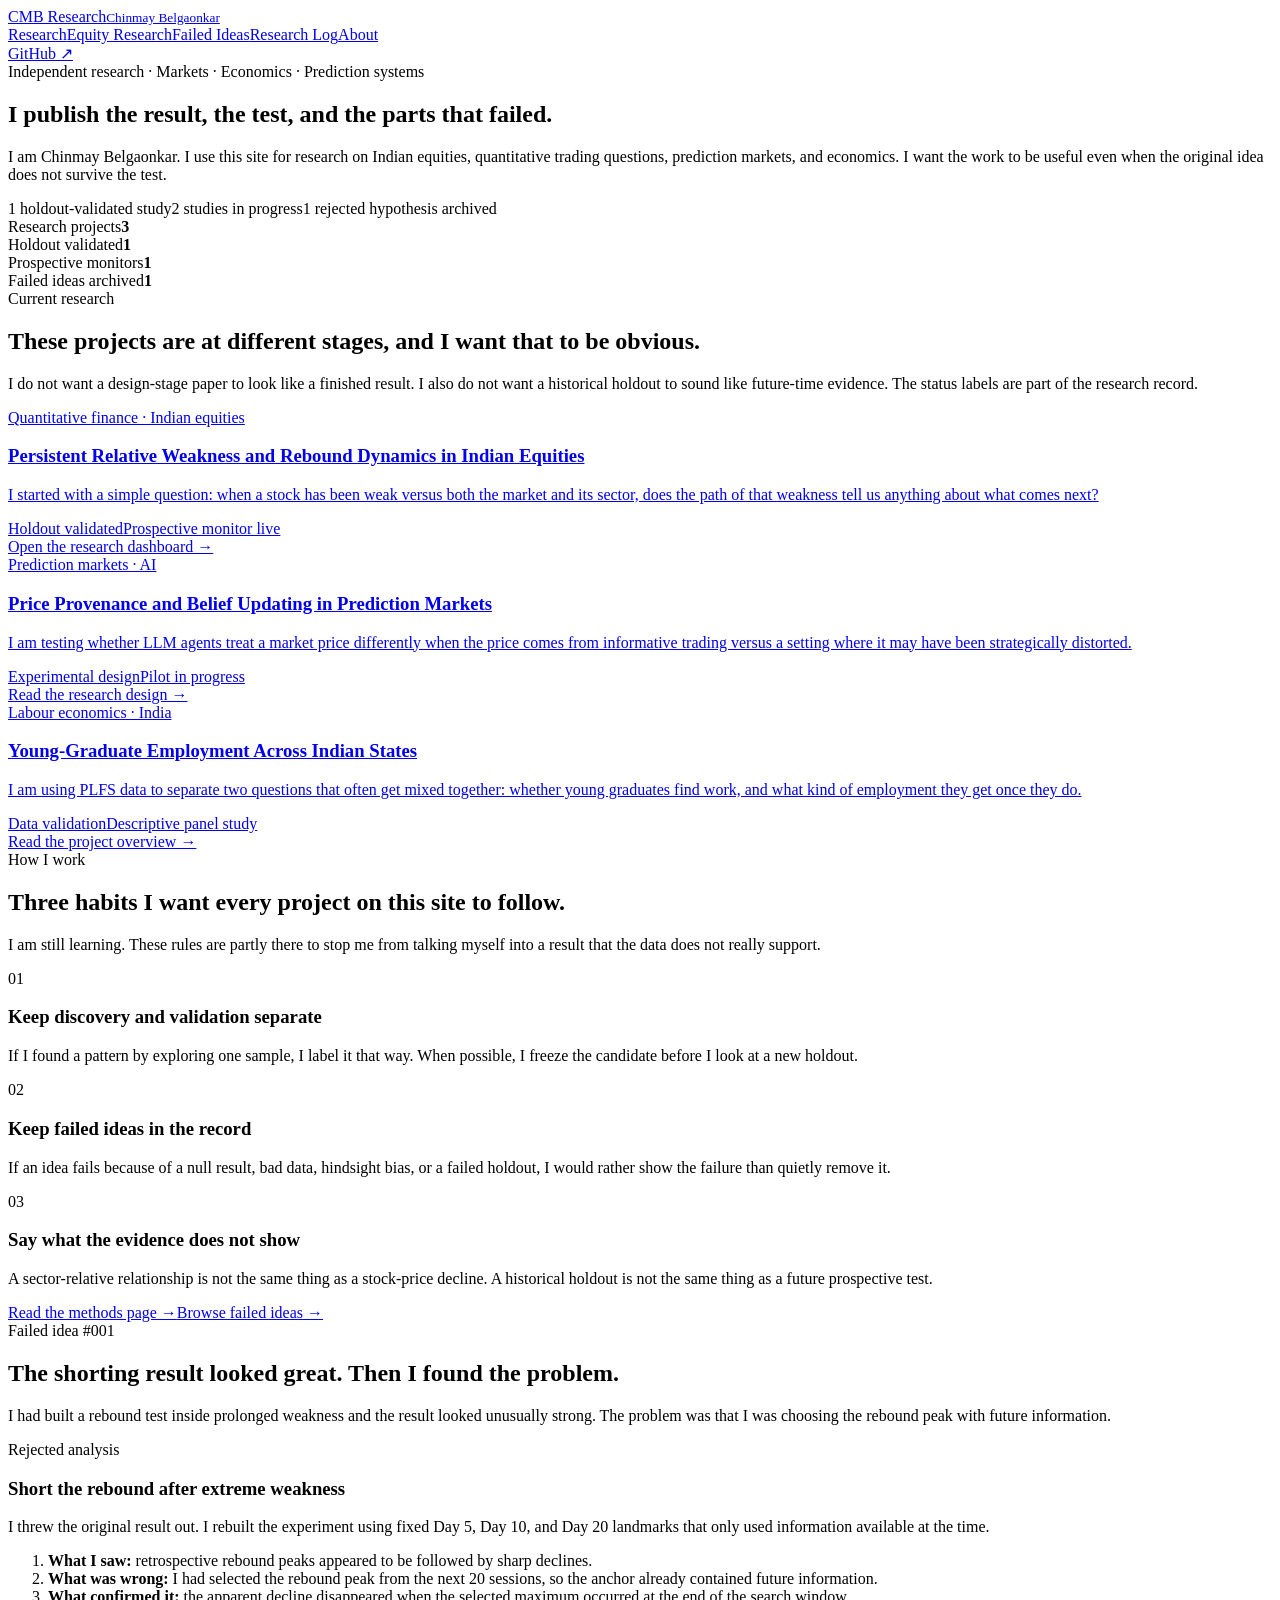
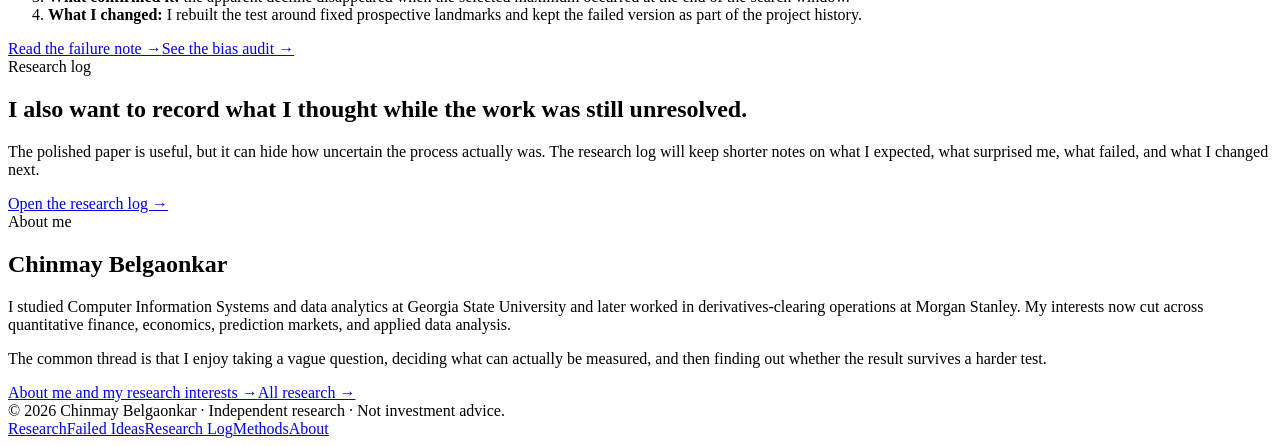
==== docs/index.html @ e36a8c7b "Rewrite homepage in first person and add SEO and research log" ====
<!doctype html><html lang="en"><head><meta charset="utf-8"><meta name="viewport" content="width=device-width,initial-scale=1"><meta name="description" content="Independent research by Chinmay Belgaonkar on Indian equities, quantitative trading research, prediction markets, labour economics, PLFS data, and research methods."><link rel="canonical" href="https://research.cmbtrades.trade/"><meta property="og:type" content="website"><meta property="og:title" content="CMB Research | Chinmay Belgaonkar"><meta property="og:description" content="I research markets, economics, and prediction systems. I publish the results, the validation process, the limitations, and the ideas that fail."><meta property="og:url" content="https://research.cmbtrades.trade/"><meta name="twitter:card" content="summary"><meta name="twitter:title" content="CMB Research | Chinmay Belgaonkar"><meta name="twitter:description" content="Independent quantitative finance, prediction-market, and economics research with failed ideas and validation decisions kept in the record."><title>CMB Research | Chinmay Belgaonkar</title><link rel="stylesheet" href="/assets/site.css"><script type="application/ld+json">{"@context":"https://schema.org","@type":"WebSite","name":"CMB Research","url":"https://research.cmbtrades.trade/","description":"Independent research on Indian equities, quantitative trading, prediction markets, and economics.","author":{"@type":"Person","name":"Chinmay Belgaonkar","url":"https://research.cmbtrades.trade/about/","sameAs":["https://github.com/chinmay227"]}}</script></head><body><header class="site-header"><div class="shell navbar"><a class="wordmark" href="/"><span>CMB Research</span><small>Chinmay Belgaonkar</small></a><nav class="navlinks"><a href="/research/">Research</a><a href="/equity-research/">Equity Research</a><a href="/failed-ideas/">Failed Ideas</a><a href="/research-log/">Research Log</a><a href="/about/">About</a></nav><a class="nav-cta" href="https://github.com/chinmay227/indian-market-internals" target="_blank" rel="noreferrer">GitHub ↗</a></div></header><main><section class="hero"><div class="shell"><div class="kicker">Independent research · Markets · Economics · Prediction systems</div><h1>I publish the result, the test, and the parts that failed.</h1><p>I am Chinmay Belgaonkar. I use this site for research on Indian equities, quantitative trading questions, prediction markets, and economics. I want the work to be useful even when the original idea does not survive the test.</p><div class="hero-meta"><span class="tag good">1 holdout-validated study</span><span class="tag">2 studies in progress</span><span class="tag fail">1 rejected hypothesis archived</span></div></div></section><div class="shell stats"><div class="stat"><span>Research projects</span><strong>3</strong></div><div class="stat"><span>Holdout validated</span><strong>1</strong></div><div class="stat"><span>Prospective monitors</span><strong>1</strong></div><div class="stat"><span>Failed ideas archived</span><strong>1</strong></div></div><section class="section"><div class="shell"><div class="section-head"><div><div class="section-kicker">Current research</div><h2>These projects are at different stages, and I want that to be obvious.</h2></div><p>I do not want a design-stage paper to look like a finished result. I also do not want a historical holdout to sound like future-time evidence. The status labels are part of the research record.</p></div><div class="project-grid"><a class="project-card" href="/research/equity-weakness/"><div class="domain">Quantitative finance · Indian equities</div><h3>Persistent Relative Weakness and Rebound Dynamics in Indian Equities</h3><p>I started with a simple question: when a stock has been weak versus both the market and its sector, does the path of that weakness tell us anything about what comes next?</p><div class="card-tags"><span class="tag good">Holdout validated</span><span class="tag">Prospective monitor live</span></div><div class="card-link">Open the research dashboard →</div></a><a class="project-card" href="/research/prediction-markets/"><div class="domain">Prediction markets · AI</div><h3>Price Provenance and Belief Updating in Prediction Markets</h3><p>I am testing whether LLM agents treat a market price differently when the price comes from informative trading versus a setting where it may have been strategically distorted.</p><div class="card-tags"><span class="tag warn">Experimental design</span><span class="tag">Pilot in progress</span></div><div class="card-link">Read the research design →</div></a><a class="project-card" href="/research/graduate-employment/"><div class="domain">Labour economics · India</div><h3>Young-Graduate Employment Across Indian States</h3><p>I am using PLFS data to separate two questions that often get mixed together: whether young graduates find work, and what kind of employment they get once they do.</p><div class="card-tags"><span class="tag warn">Data validation</span><span class="tag">Descriptive panel study</span></div><div class="card-link">Read the project overview →</div></a></div></div></section><section class="section alt"><div class="shell"><div class="section-head"><div><div class="section-kicker">How I work</div><h2>Three habits I want every project on this site to follow.</h2></div><p>I am still learning. These rules are partly there to stop me from talking myself into a result that the data does not really support.</p></div><div class="principles"><div class="principle"><span>01</span><h3>Keep discovery and validation separate</h3><p>If I found a pattern by exploring one sample, I label it that way. When possible, I freeze the candidate before I look at a new holdout.</p></div><div class="principle"><span>02</span><h3>Keep failed ideas in the record</h3><p>If an idea fails because of a null result, bad data, hindsight bias, or a failed holdout, I would rather show the failure than quietly remove it.</p></div><div class="principle"><span>03</span><h3>Say what the evidence does not show</h3><p>A sector-relative relationship is not the same thing as a stock-price decline. A historical holdout is not the same thing as a future prospective test.</p></div></div><div class="inline-links"><a href="/methods/">Read the methods page →</a><a href="/failed-ideas/">Browse failed ideas →</a></div></div></section><section class="section"><div class="shell"><div class="section-head"><div><div class="section-kicker">Failed idea #001</div><h2>The shorting result looked great. Then I found the problem.</h2></div><p>I had built a rebound test inside prolonged weakness and the result looked unusually strong. The problem was that I was choosing the rebound peak with future information.</p></div><div class="feature-failure"><div class="failure-label"><div class="section-kicker">Rejected analysis</div><h3>Short the rebound after extreme weakness</h3><p>I threw the original result out. I rebuilt the experiment using fixed Day 5, Day 10, and Day 20 landmarks that only used information available at the time.</p></div><div class="failure-story"><ol><li><strong>What I saw:</strong> retrospective rebound peaks appeared to be followed by sharp declines.</li><li><strong>What was wrong:</strong> I had selected the rebound peak from the next 20 sessions, so the anchor already contained future information.</li><li><strong>What confirmed it:</strong> the apparent decline disappeared when the selected maximum occurred at the end of the search window.</li><li><strong>What I changed:</strong> I rebuilt the test around fixed prospective landmarks and kept the failed version as part of the project history.</li></ol><div class="inline-links"><a href="/failed-ideas/">Read the failure note →</a><a href="/research/equity-weakness/#bias">See the bias audit →</a></div></div></div></div></section><section class="section alt"><div class="shell"><div class="section-head"><div><div class="section-kicker">Research log</div><h2>I also want to record what I thought while the work was still unresolved.</h2></div><p>The polished paper is useful, but it can hide how uncertain the process actually was. The research log will keep shorter notes on what I expected, what surprised me, what failed, and what I changed next.</p></div><div class="inline-links"><a href="/research-log/">Open the research log →</a></div></div></section><section class="section"><div class="shell about-strip"><div><div class="section-kicker">About me</div><h2>Chinmay Belgaonkar</h2></div><div><p>I studied Computer Information Systems and data analytics at Georgia State University and later worked in derivatives-clearing operations at Morgan Stanley. My interests now cut across quantitative finance, economics, prediction markets, and applied data analysis.</p><p>The common thread is that I enjoy taking a vague question, deciding what can actually be measured, and then finding out whether the result survives a harder test.</p><div class="inline-links"><a href="/about/">About me and my research interests →</a><a href="/research/">All research →</a></div></div></div></section></main><footer class="footer"><div class="shell footer-row"><div>© 2026 Chinmay Belgaonkar · Independent research · Not investment advice.</div><div class="footer-nav"><a href="/research/">Research</a><a href="/failed-ideas/">Failed Ideas</a><a href="/research-log/">Research Log</a><a href="/methods/">Methods</a><a href="/about/">About</a></div></div></footer></body></html>
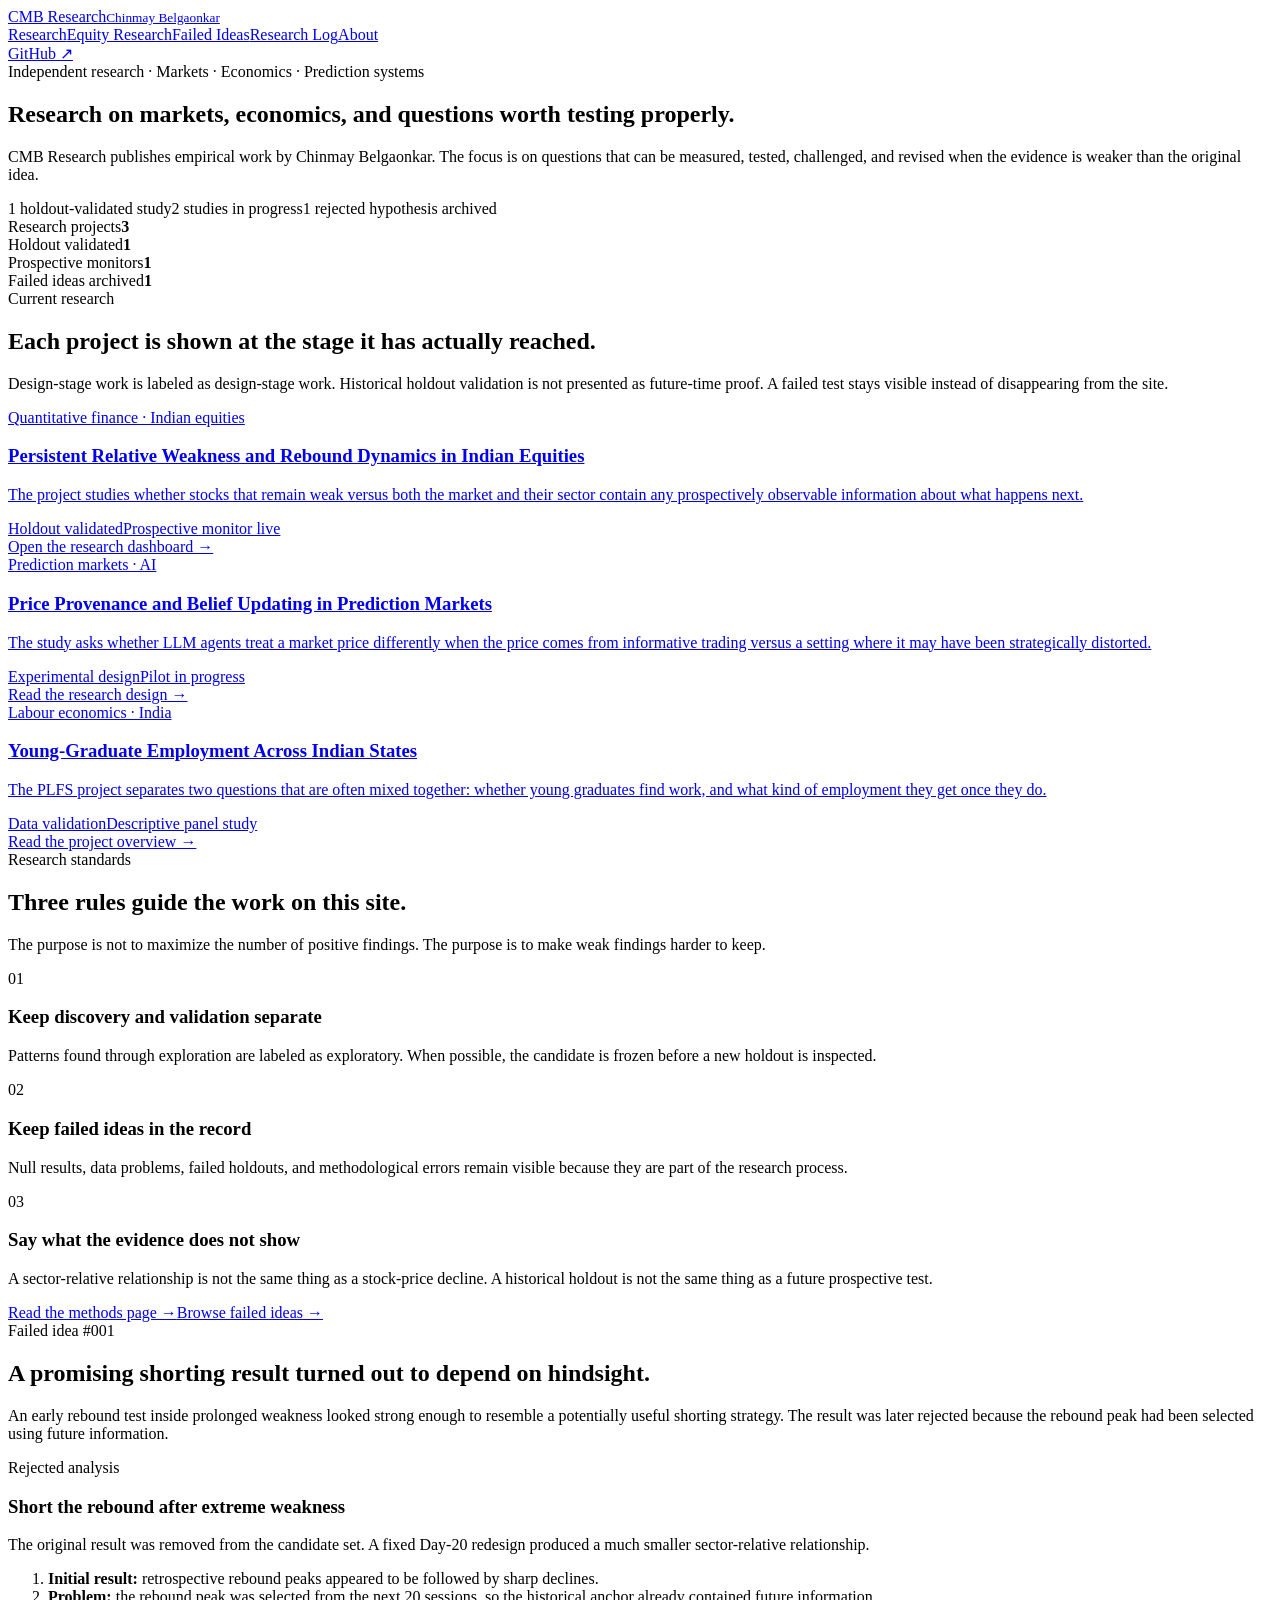
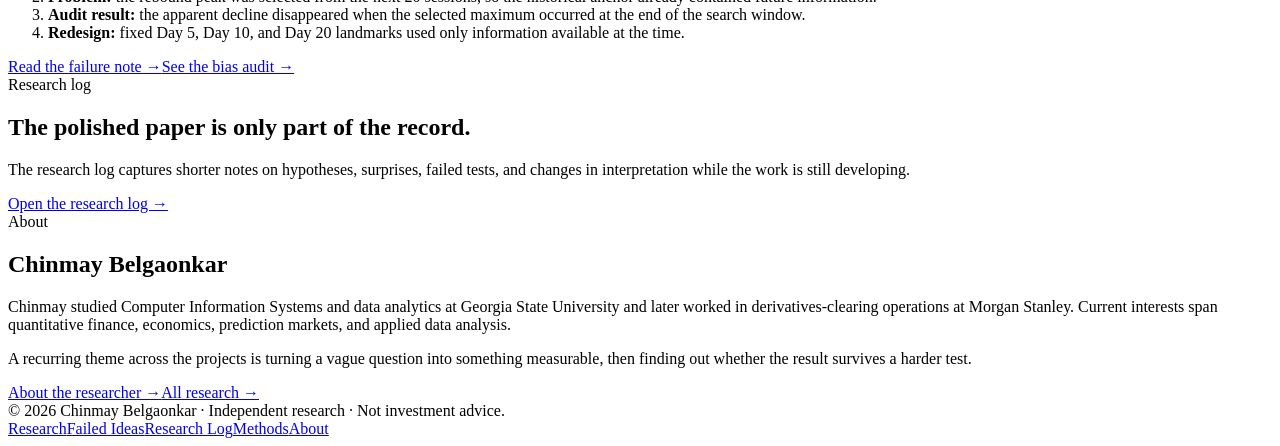
==== commit 904ccf88: "Refine homepage to a publication voice" ====
--- a/docs/index.html
+++ b/docs/index.html
@@ -1 +1 @@
-<!doctype html><html lang="en"><head><meta charset="utf-8"><meta name="viewport" content="width=device-width,initial-scale=1"><meta name="description" content="Independent research by Chinmay Belgaonkar on Indian equities, quantitative trading research, prediction markets, labour economics, PLFS data, and research methods."><link rel="canonical" href="https://research.cmbtrades.trade/"><meta property="og:type" content="website"><meta property="og:title" content="CMB Research | Chinmay Belgaonkar"><meta property="og:description" content="I research markets, economics, and prediction systems. I publish the results, the validation process, the limitations, and the ideas that fail."><meta property="og:url" content="https://research.cmbtrades.trade/"><meta name="twitter:card" content="summary"><meta name="twitter:title" content="CMB Research | Chinmay Belgaonkar"><meta name="twitter:description" content="Independent quantitative finance, prediction-market, and economics research with failed ideas and validation decisions kept in the record."><title>CMB Research | Chinmay Belgaonkar</title><link rel="stylesheet" href="/assets/site.css"><script type="application/ld+json">{"@context":"https://schema.org","@type":"WebSite","name":"CMB Research","url":"https://research.cmbtrades.trade/","description":"Independent research on Indian equities, quantitative trading, prediction markets, and economics.","author":{"@type":"Person","name":"Chinmay Belgaonkar","url":"https://research.cmbtrades.trade/about/","sameAs":["https://github.com/chinmay227"]}}</script></head><body><header class="site-header"><div class="shell navbar"><a class="wordmark" href="/"><span>CMB Research</span><small>Chinmay Belgaonkar</small></a><nav class="navlinks"><a href="/research/">Research</a><a href="/equity-research/">Equity Research</a><a href="/failed-ideas/">Failed Ideas</a><a href="/research-log/">Research Log</a><a href="/about/">About</a></nav><a class="nav-cta" href="https://github.com/chinmay227/indian-market-internals" target="_blank" rel="noreferrer">GitHub ↗</a></div></header><main><section class="hero"><div class="shell"><div class="kicker">Independent research · Markets · Economics · Prediction systems</div><h1>I publish the result, the test, and the parts that failed.</h1><p>I am Chinmay Belgaonkar. I use this site for research on Indian equities, quantitative trading questions, prediction markets, and economics. I want the work to be useful even when the original idea does not survive the test.</p><div class="hero-meta"><span class="tag good">1 holdout-validated study</span><span class="tag">2 studies in progress</span><span class="tag fail">1 rejected hypothesis archived</span></div></div></section><div class="shell stats"><div class="stat"><span>Research projects</span><strong>3</strong></div><div class="stat"><span>Holdout validated</span><strong>1</strong></div><div class="stat"><span>Prospective monitors</span><strong>1</strong></div><div class="stat"><span>Failed ideas archived</span><strong>1</strong></div></div><section class="section"><div class="shell"><div class="section-head"><div><div class="section-kicker">Current research</div><h2>These projects are at different stages, and I want that to be obvious.</h2></div><p>I do not want a design-stage paper to look like a finished result. I also do not want a historical holdout to sound like future-time evidence. The status labels are part of the research record.</p></div><div class="project-grid"><a class="project-card" href="/research/equity-weakness/"><div class="domain">Quantitative finance · Indian equities</div><h3>Persistent Relative Weakness and Rebound Dynamics in Indian Equities</h3><p>I started with a simple question: when a stock has been weak versus both the market and its sector, does the path of that weakness tell us anything about what comes next?</p><div class="card-tags"><span class="tag good">Holdout validated</span><span class="tag">Prospective monitor live</span></div><div class="card-link">Open the research dashboard →</div></a><a class="project-card" href="/research/prediction-markets/"><div class="domain">Prediction markets · AI</div><h3>Price Provenance and Belief Updating in Prediction Markets</h3><p>I am testing whether LLM agents treat a market price differently when the price comes from informative trading versus a setting where it may have been strategically distorted.</p><div class="card-tags"><span class="tag warn">Experimental design</span><span class="tag">Pilot in progress</span></div><div class="card-link">Read the research design →</div></a><a class="project-card" href="/research/graduate-employment/"><div class="domain">Labour economics · India</div><h3>Young-Graduate Employment Across Indian States</h3><p>I am using PLFS data to separate two questions that often get mixed together: whether young graduates find work, and what kind of employment they get once they do.</p><div class="card-tags"><span class="tag warn">Data validation</span><span class="tag">Descriptive panel study</span></div><div class="card-link">Read the project overview →</div></a></div></div></section><section class="section alt"><div class="shell"><div class="section-head"><div><div class="section-kicker">How I work</div><h2>Three habits I want every project on this site to follow.</h2></div><p>I am still learning. These rules are partly there to stop me from talking myself into a result that the data does not really support.</p></div><div class="principles"><div class="principle"><span>01</span><h3>Keep discovery and validation separate</h3><p>If I found a pattern by exploring one sample, I label it that way. When possible, I freeze the candidate before I look at a new holdout.</p></div><div class="principle"><span>02</span><h3>Keep failed ideas in the record</h3><p>If an idea fails because of a null result, bad data, hindsight bias, or a failed holdout, I would rather show the failure than quietly remove it.</p></div><div class="principle"><span>03</span><h3>Say what the evidence does not show</h3><p>A sector-relative relationship is not the same thing as a stock-price decline. A historical holdout is not the same thing as a future prospective test.</p></div></div><div class="inline-links"><a href="/methods/">Read the methods page →</a><a href="/failed-ideas/">Browse failed ideas →</a></div></div></section><section class="section"><div class="shell"><div class="section-head"><div><div class="section-kicker">Failed idea #001</div><h2>The shorting result looked great. Then I found the problem.</h2></div><p>I had built a rebound test inside prolonged weakness and the result looked unusually strong. The problem was that I was choosing the rebound peak with future information.</p></div><div class="feature-failure"><div class="failure-label"><div class="section-kicker">Rejected analysis</div><h3>Short the rebound after extreme weakness</h3><p>I threw the original result out. I rebuilt the experiment using fixed Day 5, Day 10, and Day 20 landmarks that only used information available at the time.</p></div><div class="failure-story"><ol><li><strong>What I saw:</strong> retrospective rebound peaks appeared to be followed by sharp declines.</li><li><strong>What was wrong:</strong> I had selected the rebound peak from the next 20 sessions, so the anchor already contained future information.</li><li><strong>What confirmed it:</strong> the apparent decline disappeared when the selected maximum occurred at the end of the search window.</li><li><strong>What I changed:</strong> I rebuilt the test around fixed prospective landmarks and kept the failed version as part of the project history.</li></ol><div class="inline-links"><a href="/failed-ideas/">Read the failure note →</a><a href="/research/equity-weakness/#bias">See the bias audit →</a></div></div></div></div></section><section class="section alt"><div class="shell"><div class="section-head"><div><div class="section-kicker">Research log</div><h2>I also want to record what I thought while the work was still unresolved.</h2></div><p>The polished paper is useful, but it can hide how uncertain the process actually was. The research log will keep shorter notes on what I expected, what surprised me, what failed, and what I changed next.</p></div><div class="inline-links"><a href="/research-log/">Open the research log →</a></div></div></section><section class="section"><div class="shell about-strip"><div><div class="section-kicker">About me</div><h2>Chinmay Belgaonkar</h2></div><div><p>I studied Computer Information Systems and data analytics at Georgia State University and later worked in derivatives-clearing operations at Morgan Stanley. My interests now cut across quantitative finance, economics, prediction markets, and applied data analysis.</p><p>The common thread is that I enjoy taking a vague question, deciding what can actually be measured, and then finding out whether the result survives a harder test.</p><div class="inline-links"><a href="/about/">About me and my research interests →</a><a href="/research/">All research →</a></div></div></div></section></main><footer class="footer"><div class="shell footer-row"><div>© 2026 Chinmay Belgaonkar · Independent research · Not investment advice.</div><div class="footer-nav"><a href="/research/">Research</a><a href="/failed-ideas/">Failed Ideas</a><a href="/research-log/">Research Log</a><a href="/methods/">Methods</a><a href="/about/">About</a></div></div></footer></body></html>+<!doctype html><html lang="en"><head><meta charset="utf-8"><meta name="viewport" content="width=device-width,initial-scale=1"><meta name="description" content="Independent research by Chinmay Belgaonkar on Indian equities, quantitative trading research, prediction markets, labour economics, PLFS data, and research methods."><link rel="canonical" href="https://research.cmbtrades.trade/"><meta property="og:type" content="website"><meta property="og:title" content="CMB Research | Chinmay Belgaonkar"><meta property="og:description" content="Independent research on markets, economics, and prediction systems, with validation decisions, limitations, and failed ideas kept in the record."><meta property="og:url" content="https://research.cmbtrades.trade/"><meta name="twitter:card" content="summary"><meta name="twitter:title" content="CMB Research | Chinmay Belgaonkar"><meta name="twitter:description" content="Quantitative finance, prediction-market, and economics research with failed ideas and validation decisions kept visible."><title>CMB Research | Chinmay Belgaonkar</title><link rel="stylesheet" href="/assets/site.css"><script type="application/ld+json">{"@context":"https://schema.org","@type":"WebSite","name":"CMB Research","url":"https://research.cmbtrades.trade/","description":"Independent research on Indian equities, quantitative trading, prediction markets, and economics.","author":{"@type":"Person","name":"Chinmay Belgaonkar","url":"https://research.cmbtrades.trade/about/","sameAs":["https://github.com/chinmay227"]}}</script></head><body><header class="site-header"><div class="shell navbar"><a class="wordmark" href="/"><span>CMB Research</span><small>Chinmay Belgaonkar</small></a><nav class="navlinks"><a href="/research/">Research</a><a href="/equity-research/">Equity Research</a><a href="/failed-ideas/">Failed Ideas</a><a href="/research-log/">Research Log</a><a href="/about/">About</a></nav><a class="nav-cta" href="https://github.com/chinmay227/indian-market-internals" target="_blank" rel="noreferrer">GitHub ↗</a></div></header><main><section class="hero"><div class="shell"><div class="kicker">Independent research · Markets · Economics · Prediction systems</div><h1>Research on markets, economics, and questions worth testing properly.</h1><p>CMB Research publishes empirical work by Chinmay Belgaonkar. The focus is on questions that can be measured, tested, challenged, and revised when the evidence is weaker than the original idea.</p><div class="hero-meta"><span class="tag good">1 holdout-validated study</span><span class="tag">2 studies in progress</span><span class="tag fail">1 rejected hypothesis archived</span></div></div></section><div class="shell stats"><div class="stat"><span>Research projects</span><strong>3</strong></div><div class="stat"><span>Holdout validated</span><strong>1</strong></div><div class="stat"><span>Prospective monitors</span><strong>1</strong></div><div class="stat"><span>Failed ideas archived</span><strong>1</strong></div></div><section class="section"><div class="shell"><div class="section-head"><div><div class="section-kicker">Current research</div><h2>Each project is shown at the stage it has actually reached.</h2></div><p>Design-stage work is labeled as design-stage work. Historical holdout validation is not presented as future-time proof. A failed test stays visible instead of disappearing from the site.</p></div><div class="project-grid"><a class="project-card" href="/research/equity-weakness/"><div class="domain">Quantitative finance · Indian equities</div><h3>Persistent Relative Weakness and Rebound Dynamics in Indian Equities</h3><p>The project studies whether stocks that remain weak versus both the market and their sector contain any prospectively observable information about what happens next.</p><div class="card-tags"><span class="tag good">Holdout validated</span><span class="tag">Prospective monitor live</span></div><div class="card-link">Open the research dashboard →</div></a><a class="project-card" href="/research/prediction-markets/"><div class="domain">Prediction markets · AI</div><h3>Price Provenance and Belief Updating in Prediction Markets</h3><p>The study asks whether LLM agents treat a market price differently when the price comes from informative trading versus a setting where it may have been strategically distorted.</p><div class="card-tags"><span class="tag warn">Experimental design</span><span class="tag">Pilot in progress</span></div><div class="card-link">Read the research design →</div></a><a class="project-card" href="/research/graduate-employment/"><div class="domain">Labour economics · India</div><h3>Young-Graduate Employment Across Indian States</h3><p>The PLFS project separates two questions that are often mixed together: whether young graduates find work, and what kind of employment they get once they do.</p><div class="card-tags"><span class="tag warn">Data validation</span><span class="tag">Descriptive panel study</span></div><div class="card-link">Read the project overview →</div></a></div></div></section><section class="section alt"><div class="shell"><div class="section-head"><div><div class="section-kicker">Research standards</div><h2>Three rules guide the work on this site.</h2></div><p>The purpose is not to maximize the number of positive findings. The purpose is to make weak findings harder to keep.</p></div><div class="principles"><div class="principle"><span>01</span><h3>Keep discovery and validation separate</h3><p>Patterns found through exploration are labeled as exploratory. When possible, the candidate is frozen before a new holdout is inspected.</p></div><div class="principle"><span>02</span><h3>Keep failed ideas in the record</h3><p>Null results, data problems, failed holdouts, and methodological errors remain visible because they are part of the research process.</p></div><div class="principle"><span>03</span><h3>Say what the evidence does not show</h3><p>A sector-relative relationship is not the same thing as a stock-price decline. A historical holdout is not the same thing as a future prospective test.</p></div></div><div class="inline-links"><a href="/methods/">Read the methods page →</a><a href="/failed-ideas/">Browse failed ideas →</a></div></div></section><section class="section"><div class="shell"><div class="section-head"><div><div class="section-kicker">Failed idea #001</div><h2>A promising shorting result turned out to depend on hindsight.</h2></div><p>An early rebound test inside prolonged weakness looked strong enough to resemble a potentially useful shorting strategy. The result was later rejected because the rebound peak had been selected using future information.</p></div><div class="feature-failure"><div class="failure-label"><div class="section-kicker">Rejected analysis</div><h3>Short the rebound after extreme weakness</h3><p>The original result was removed from the candidate set. A fixed Day-20 redesign produced a much smaller sector-relative relationship.</p></div><div class="failure-story"><ol><li><strong>Initial result:</strong> retrospective rebound peaks appeared to be followed by sharp declines.</li><li><strong>Problem:</strong> the rebound peak was selected from the next 20 sessions, so the historical anchor already contained future information.</li><li><strong>Audit result:</strong> the apparent decline disappeared when the selected maximum occurred at the end of the search window.</li><li><strong>Redesign:</strong> fixed Day 5, Day 10, and Day 20 landmarks used only information available at the time.</li></ol><div class="inline-links"><a href="/failed-ideas/">Read the failure note →</a><a href="/research/equity-weakness/#bias">See the bias audit →</a></div></div></div></div></section><section class="section alt"><div class="shell"><div class="section-head"><div><div class="section-kicker">Research log</div><h2>The polished paper is only part of the record.</h2></div><p>The research log captures shorter notes on hypotheses, surprises, failed tests, and changes in interpretation while the work is still developing.</p></div><div class="inline-links"><a href="/research-log/">Open the research log →</a></div></div></section><section class="section"><div class="shell about-strip"><div><div class="section-kicker">About</div><h2>Chinmay Belgaonkar</h2></div><div><p>Chinmay studied Computer Information Systems and data analytics at Georgia State University and later worked in derivatives-clearing operations at Morgan Stanley. Current interests span quantitative finance, economics, prediction markets, and applied data analysis.</p><p>A recurring theme across the projects is turning a vague question into something measurable, then finding out whether the result survives a harder test.</p><div class="inline-links"><a href="/about/">About the researcher →</a><a href="/research/">All research →</a></div></div></div></section></main><footer class="footer"><div class="shell footer-row"><div>© 2026 Chinmay Belgaonkar · Independent research · Not investment advice.</div><div class="footer-nav"><a href="/research/">Research</a><a href="/failed-ideas/">Failed Ideas</a><a href="/research-log/">Research Log</a><a href="/methods/">Methods</a><a href="/about/">About</a></div></div></footer></body></html>
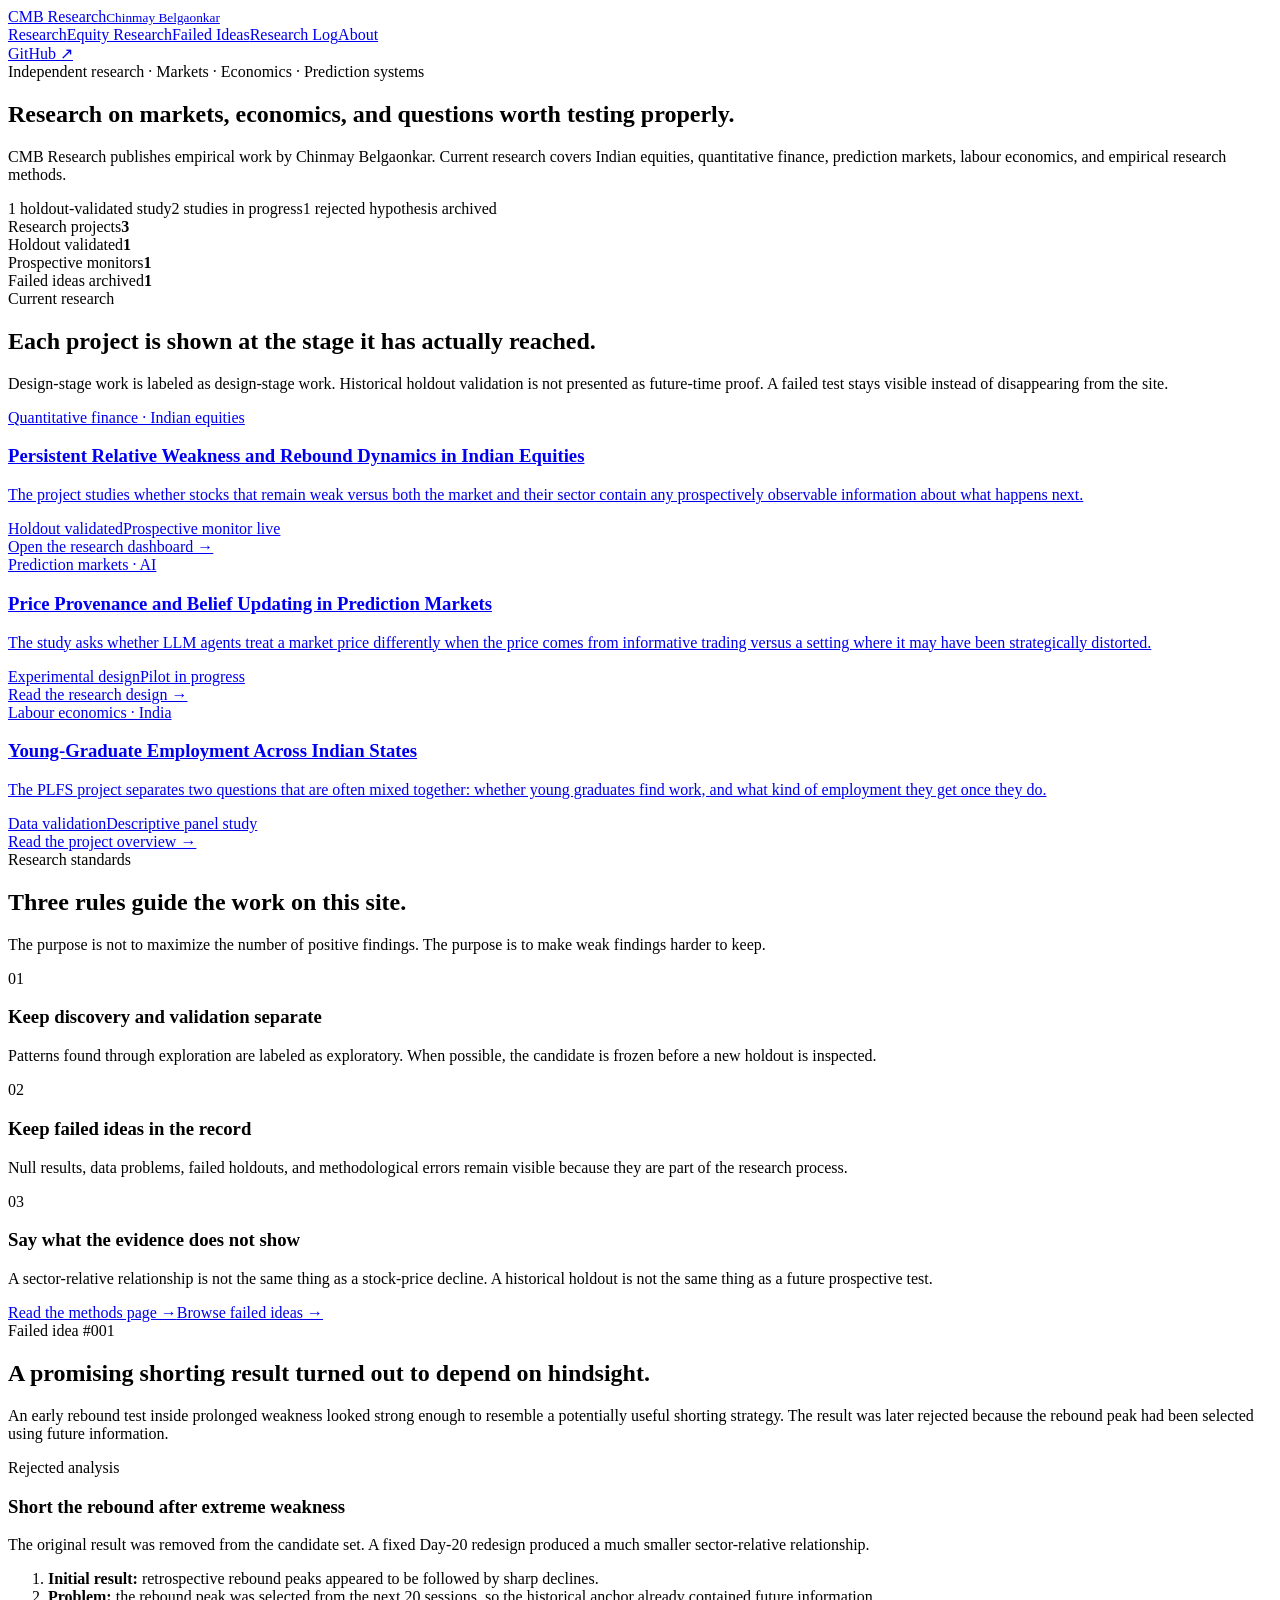
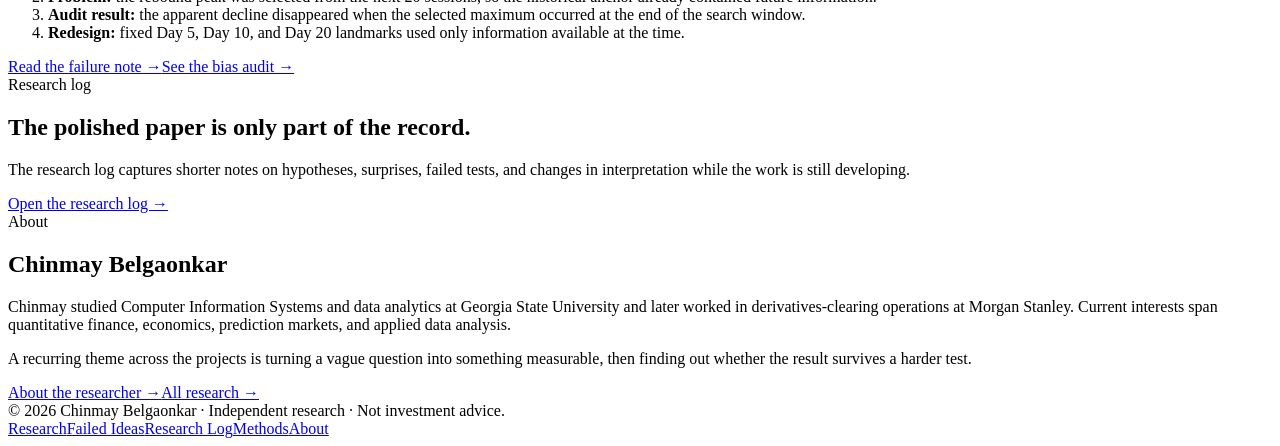
==== commit 0397c72a: "Strengthen homepage SEO entity signals" ====
--- a/docs/index.html
+++ b/docs/index.html
@@ -1 +1 @@
-<!doctype html><html lang="en"><head><meta charset="utf-8"><meta name="viewport" content="width=device-width,initial-scale=1"><meta name="description" content="Independent research by Chinmay Belgaonkar on Indian equities, quantitative trading research, prediction markets, labour economics, PLFS data, and research methods."><link rel="canonical" href="https://research.cmbtrades.trade/"><meta property="og:type" content="website"><meta property="og:title" content="CMB Research | Chinmay Belgaonkar"><meta property="og:description" content="Independent research on markets, economics, and prediction systems, with validation decisions, limitations, and failed ideas kept in the record."><meta property="og:url" content="https://research.cmbtrades.trade/"><meta name="twitter:card" content="summary"><meta name="twitter:title" content="CMB Research | Chinmay Belgaonkar"><meta name="twitter:description" content="Quantitative finance, prediction-market, and economics research with failed ideas and validation decisions kept visible."><title>CMB Research | Chinmay Belgaonkar</title><link rel="stylesheet" href="/assets/site.css"><script type="application/ld+json">{"@context":"https://schema.org","@type":"WebSite","name":"CMB Research","url":"https://research.cmbtrades.trade/","description":"Independent research on Indian equities, quantitative trading, prediction markets, and economics.","author":{"@type":"Person","name":"Chinmay Belgaonkar","url":"https://research.cmbtrades.trade/about/","sameAs":["https://github.com/chinmay227"]}}</script></head><body><header class="site-header"><div class="shell navbar"><a class="wordmark" href="/"><span>CMB Research</span><small>Chinmay Belgaonkar</small></a><nav class="navlinks"><a href="/research/">Research</a><a href="/equity-research/">Equity Research</a><a href="/failed-ideas/">Failed Ideas</a><a href="/research-log/">Research Log</a><a href="/about/">About</a></nav><a class="nav-cta" href="https://github.com/chinmay227/indian-market-internals" target="_blank" rel="noreferrer">GitHub ↗</a></div></header><main><section class="hero"><div class="shell"><div class="kicker">Independent research · Markets · Economics · Prediction systems</div><h1>Research on markets, economics, and questions worth testing properly.</h1><p>CMB Research publishes empirical work by Chinmay Belgaonkar. The focus is on questions that can be measured, tested, challenged, and revised when the evidence is weaker than the original idea.</p><div class="hero-meta"><span class="tag good">1 holdout-validated study</span><span class="tag">2 studies in progress</span><span class="tag fail">1 rejected hypothesis archived</span></div></div></section><div class="shell stats"><div class="stat"><span>Research projects</span><strong>3</strong></div><div class="stat"><span>Holdout validated</span><strong>1</strong></div><div class="stat"><span>Prospective monitors</span><strong>1</strong></div><div class="stat"><span>Failed ideas archived</span><strong>1</strong></div></div><section class="section"><div class="shell"><div class="section-head"><div><div class="section-kicker">Current research</div><h2>Each project is shown at the stage it has actually reached.</h2></div><p>Design-stage work is labeled as design-stage work. Historical holdout validation is not presented as future-time proof. A failed test stays visible instead of disappearing from the site.</p></div><div class="project-grid"><a class="project-card" href="/research/equity-weakness/"><div class="domain">Quantitative finance · Indian equities</div><h3>Persistent Relative Weakness and Rebound Dynamics in Indian Equities</h3><p>The project studies whether stocks that remain weak versus both the market and their sector contain any prospectively observable information about what happens next.</p><div class="card-tags"><span class="tag good">Holdout validated</span><span class="tag">Prospective monitor live</span></div><div class="card-link">Open the research dashboard →</div></a><a class="project-card" href="/research/prediction-markets/"><div class="domain">Prediction markets · AI</div><h3>Price Provenance and Belief Updating in Prediction Markets</h3><p>The study asks whether LLM agents treat a market price differently when the price comes from informative trading versus a setting where it may have been strategically distorted.</p><div class="card-tags"><span class="tag warn">Experimental design</span><span class="tag">Pilot in progress</span></div><div class="card-link">Read the research design →</div></a><a class="project-card" href="/research/graduate-employment/"><div class="domain">Labour economics · India</div><h3>Young-Graduate Employment Across Indian States</h3><p>The PLFS project separates two questions that are often mixed together: whether young graduates find work, and what kind of employment they get once they do.</p><div class="card-tags"><span class="tag warn">Data validation</span><span class="tag">Descriptive panel study</span></div><div class="card-link">Read the project overview →</div></a></div></div></section><section class="section alt"><div class="shell"><div class="section-head"><div><div class="section-kicker">Research standards</div><h2>Three rules guide the work on this site.</h2></div><p>The purpose is not to maximize the number of positive findings. The purpose is to make weak findings harder to keep.</p></div><div class="principles"><div class="principle"><span>01</span><h3>Keep discovery and validation separate</h3><p>Patterns found through exploration are labeled as exploratory. When possible, the candidate is frozen before a new holdout is inspected.</p></div><div class="principle"><span>02</span><h3>Keep failed ideas in the record</h3><p>Null results, data problems, failed holdouts, and methodological errors remain visible because they are part of the research process.</p></div><div class="principle"><span>03</span><h3>Say what the evidence does not show</h3><p>A sector-relative relationship is not the same thing as a stock-price decline. A historical holdout is not the same thing as a future prospective test.</p></div></div><div class="inline-links"><a href="/methods/">Read the methods page →</a><a href="/failed-ideas/">Browse failed ideas →</a></div></div></section><section class="section"><div class="shell"><div class="section-head"><div><div class="section-kicker">Failed idea #001</div><h2>A promising shorting result turned out to depend on hindsight.</h2></div><p>An early rebound test inside prolonged weakness looked strong enough to resemble a potentially useful shorting strategy. The result was later rejected because the rebound peak had been selected using future information.</p></div><div class="feature-failure"><div class="failure-label"><div class="section-kicker">Rejected analysis</div><h3>Short the rebound after extreme weakness</h3><p>The original result was removed from the candidate set. A fixed Day-20 redesign produced a much smaller sector-relative relationship.</p></div><div class="failure-story"><ol><li><strong>Initial result:</strong> retrospective rebound peaks appeared to be followed by sharp declines.</li><li><strong>Problem:</strong> the rebound peak was selected from the next 20 sessions, so the historical anchor already contained future information.</li><li><strong>Audit result:</strong> the apparent decline disappeared when the selected maximum occurred at the end of the search window.</li><li><strong>Redesign:</strong> fixed Day 5, Day 10, and Day 20 landmarks used only information available at the time.</li></ol><div class="inline-links"><a href="/failed-ideas/">Read the failure note →</a><a href="/research/equity-weakness/#bias">See the bias audit →</a></div></div></div></div></section><section class="section alt"><div class="shell"><div class="section-head"><div><div class="section-kicker">Research log</div><h2>The polished paper is only part of the record.</h2></div><p>The research log captures shorter notes on hypotheses, surprises, failed tests, and changes in interpretation while the work is still developing.</p></div><div class="inline-links"><a href="/research-log/">Open the research log →</a></div></div></section><section class="section"><div class="shell about-strip"><div><div class="section-kicker">About</div><h2>Chinmay Belgaonkar</h2></div><div><p>Chinmay studied Computer Information Systems and data analytics at Georgia State University and later worked in derivatives-clearing operations at Morgan Stanley. Current interests span quantitative finance, economics, prediction markets, and applied data analysis.</p><p>A recurring theme across the projects is turning a vague question into something measurable, then finding out whether the result survives a harder test.</p><div class="inline-links"><a href="/about/">About the researcher →</a><a href="/research/">All research →</a></div></div></div></section></main><footer class="footer"><div class="shell footer-row"><div>© 2026 Chinmay Belgaonkar · Independent research · Not investment advice.</div><div class="footer-nav"><a href="/research/">Research</a><a href="/failed-ideas/">Failed Ideas</a><a href="/research-log/">Research Log</a><a href="/methods/">Methods</a><a href="/about/">About</a></div></div></footer></body></html>+<!doctype html><html lang="en"><head><meta charset="utf-8"><meta name="viewport" content="width=device-width,initial-scale=1"><meta name="site-version" content="20260825-1047"><meta name="author" content="Chinmay Belgaonkar"><meta name="robots" content="index,follow,max-image-preview:large"><meta name="description" content="CMB Research by Chinmay Belgaonkar publishes independent research on Indian equities, quantitative finance, prediction markets, labour economics, PLFS data, and empirical research methods."><link rel="canonical" href="https://research.cmbtrades.trade/"><meta property="og:type" content="website"><meta property="og:title" content="CMB Research by Chinmay Belgaonkar"><meta property="og:description" content="Independent research on Indian equities, quantitative finance, prediction markets, labour economics, and research methods, with failed ideas and validation decisions kept visible."><meta property="og:url" content="https://research.cmbtrades.trade/"><meta name="twitter:card" content="summary"><meta name="twitter:title" content="CMB Research by Chinmay Belgaonkar"><meta name="twitter:description" content="Independent research across Indian equities, prediction markets, labour economics, and empirical methods."><title>CMB Research by Chinmay Belgaonkar | Markets & Economics</title><link rel="stylesheet" href="/assets/site.css?v=20260825-1047"><script defer src="/assets/freshness.js?v=20260825-1047"></script><script type="application/ld+json">{"@context":"https://schema.org","@graph":[{"@type":"Person","@id":"https://research.cmbtrades.trade/about/#chinmay-belgaonkar","name":"Chinmay Belgaonkar","url":"https://research.cmbtrades.trade/about/","jobTitle":"Independent Researcher","sameAs":["https://github.com/chinmay227","https://www.linkedin.com/in/chinmaybelgaonkar"],"knowsAbout":["Indian equity research","quantitative finance","prediction markets","labour economics","PLFS","market structure","research methods"]},{"@type":"Organization","@id":"https://research.cmbtrades.trade/#cmb-research","name":"CMB Research","url":"https://research.cmbtrades.trade/","founder":{"@id":"https://research.cmbtrades.trade/about/#chinmay-belgaonkar"},"description":"Independent empirical research on markets, economics, and prediction systems."},{"@type":"WebSite","@id":"https://research.cmbtrades.trade/#website","name":"CMB Research","url":"https://research.cmbtrades.trade/","publisher":{"@id":"https://research.cmbtrades.trade/#cmb-research"},"author":{"@id":"https://research.cmbtrades.trade/about/#chinmay-belgaonkar"},"description":"Independent research on Indian equities, quantitative finance, prediction markets, labour economics, and empirical research methods."}]}</script></head><body><header class="site-header"><div class="shell navbar"><a class="wordmark" href="/"><span>CMB Research</span><small>Chinmay Belgaonkar</small></a><nav class="navlinks"><a href="/research/">Research</a><a href="/equity-research/">Equity Research</a><a href="/failed-ideas/">Failed Ideas</a><a href="/research-log/">Research Log</a><a href="/about/">About</a></nav><a class="nav-cta" href="https://github.com/chinmay227/indian-market-internals" target="_blank" rel="noreferrer">GitHub ↗</a></div></header><main><section class="hero"><div class="shell"><div class="kicker">Independent research · Markets · Economics · Prediction systems</div><h1>Research on markets, economics, and questions worth testing properly.</h1><p>CMB Research publishes empirical work by Chinmay Belgaonkar. Current research covers Indian equities, quantitative finance, prediction markets, labour economics, and empirical research methods.</p><div class="hero-meta"><span class="tag good">1 holdout-validated study</span><span class="tag">2 studies in progress</span><span class="tag fail">1 rejected hypothesis archived</span></div></div></section><div class="shell stats"><div class="stat"><span>Research projects</span><strong>3</strong></div><div class="stat"><span>Holdout validated</span><strong>1</strong></div><div class="stat"><span>Prospective monitors</span><strong>1</strong></div><div class="stat"><span>Failed ideas archived</span><strong>1</strong></div></div><section class="section"><div class="shell"><div class="section-head"><div><div class="section-kicker">Current research</div><h2>Each project is shown at the stage it has actually reached.</h2></div><p>Design-stage work is labeled as design-stage work. Historical holdout validation is not presented as future-time proof. A failed test stays visible instead of disappearing from the site.</p></div><div class="project-grid"><a class="project-card" href="/research/equity-weakness/"><div class="domain">Quantitative finance · Indian equities</div><h3>Persistent Relative Weakness and Rebound Dynamics in Indian Equities</h3><p>The project studies whether stocks that remain weak versus both the market and their sector contain any prospectively observable information about what happens next.</p><div class="card-tags"><span class="tag good">Holdout validated</span><span class="tag">Prospective monitor live</span></div><div class="card-link">Open the research dashboard →</div></a><a class="project-card" href="/research/prediction-markets/"><div class="domain">Prediction markets · AI</div><h3>Price Provenance and Belief Updating in Prediction Markets</h3><p>The study asks whether LLM agents treat a market price differently when the price comes from informative trading versus a setting where it may have been strategically distorted.</p><div class="card-tags"><span class="tag warn">Experimental design</span><span class="tag">Pilot in progress</span></div><div class="card-link">Read the research design →</div></a><a class="project-card" href="/research/graduate-employment/"><div class="domain">Labour economics · India</div><h3>Young-Graduate Employment Across Indian States</h3><p>The PLFS project separates two questions that are often mixed together: whether young graduates find work, and what kind of employment they get once they do.</p><div class="card-tags"><span class="tag warn">Data validation</span><span class="tag">Descriptive panel study</span></div><div class="card-link">Read the project overview →</div></a></div></div></section><section class="section alt"><div class="shell"><div class="section-head"><div><div class="section-kicker">Research standards</div><h2>Three rules guide the work on this site.</h2></div><p>The purpose is not to maximize the number of positive findings. The purpose is to make weak findings harder to keep.</p></div><div class="principles"><div class="principle"><span>01</span><h3>Keep discovery and validation separate</h3><p>Patterns found through exploration are labeled as exploratory. When possible, the candidate is frozen before a new holdout is inspected.</p></div><div class="principle"><span>02</span><h3>Keep failed ideas in the record</h3><p>Null results, data problems, failed holdouts, and methodological errors remain visible because they are part of the research process.</p></div><div class="principle"><span>03</span><h3>Say what the evidence does not show</h3><p>A sector-relative relationship is not the same thing as a stock-price decline. A historical holdout is not the same thing as a future prospective test.</p></div></div><div class="inline-links"><a href="/methods/">Read the methods page →</a><a href="/failed-ideas/">Browse failed ideas →</a></div></div></section><section class="section"><div class="shell"><div class="section-head"><div><div class="section-kicker">Failed idea #001</div><h2>A promising shorting result turned out to depend on hindsight.</h2></div><p>An early rebound test inside prolonged weakness looked strong enough to resemble a potentially useful shorting strategy. The result was later rejected because the rebound peak had been selected using future information.</p></div><div class="feature-failure"><div class="failure-label"><div class="section-kicker">Rejected analysis</div><h3>Short the rebound after extreme weakness</h3><p>The original result was removed from the candidate set. A fixed Day-20 redesign produced a much smaller sector-relative relationship.</p></div><div class="failure-story"><ol><li><strong>Initial result:</strong> retrospective rebound peaks appeared to be followed by sharp declines.</li><li><strong>Problem:</strong> the rebound peak was selected from the next 20 sessions, so the historical anchor already contained future information.</li><li><strong>Audit result:</strong> the apparent decline disappeared when the selected maximum occurred at the end of the search window.</li><li><strong>Redesign:</strong> fixed Day 5, Day 10, and Day 20 landmarks used only information available at the time.</li></ol><div class="inline-links"><a href="/failed-ideas/">Read the failure note →</a><a href="/research/equity-weakness/#bias">See the bias audit →</a></div></div></div></div></section><section class="section alt"><div class="shell"><div class="section-head"><div><div class="section-kicker">Research log</div><h2>The polished paper is only part of the record.</h2></div><p>The research log captures shorter notes on hypotheses, surprises, failed tests, and changes in interpretation while the work is still developing.</p></div><div class="inline-links"><a href="/research-log/">Open the research log →</a></div></div></section><section class="section"><div class="shell about-strip"><div><div class="section-kicker">About</div><h2>Chinmay Belgaonkar</h2></div><div><p>Chinmay studied Computer Information Systems and data analytics at Georgia State University and later worked in derivatives-clearing operations at Morgan Stanley. Current interests span quantitative finance, economics, prediction markets, and applied data analysis.</p><p>A recurring theme across the projects is turning a vague question into something measurable, then finding out whether the result survives a harder test.</p><div class="inline-links"><a href="/about/">About the researcher →</a><a href="/research/">All research →</a></div></div></div></section></main><footer class="footer"><div class="shell footer-row"><div>© 2026 Chinmay Belgaonkar · Independent research · Not investment advice.</div><div class="footer-nav"><a href="/research/">Research</a><a href="/failed-ideas/">Failed Ideas</a><a href="/research-log/">Research Log</a><a href="/methods/">Methods</a><a href="/about/">About</a></div></div></footer></body></html>
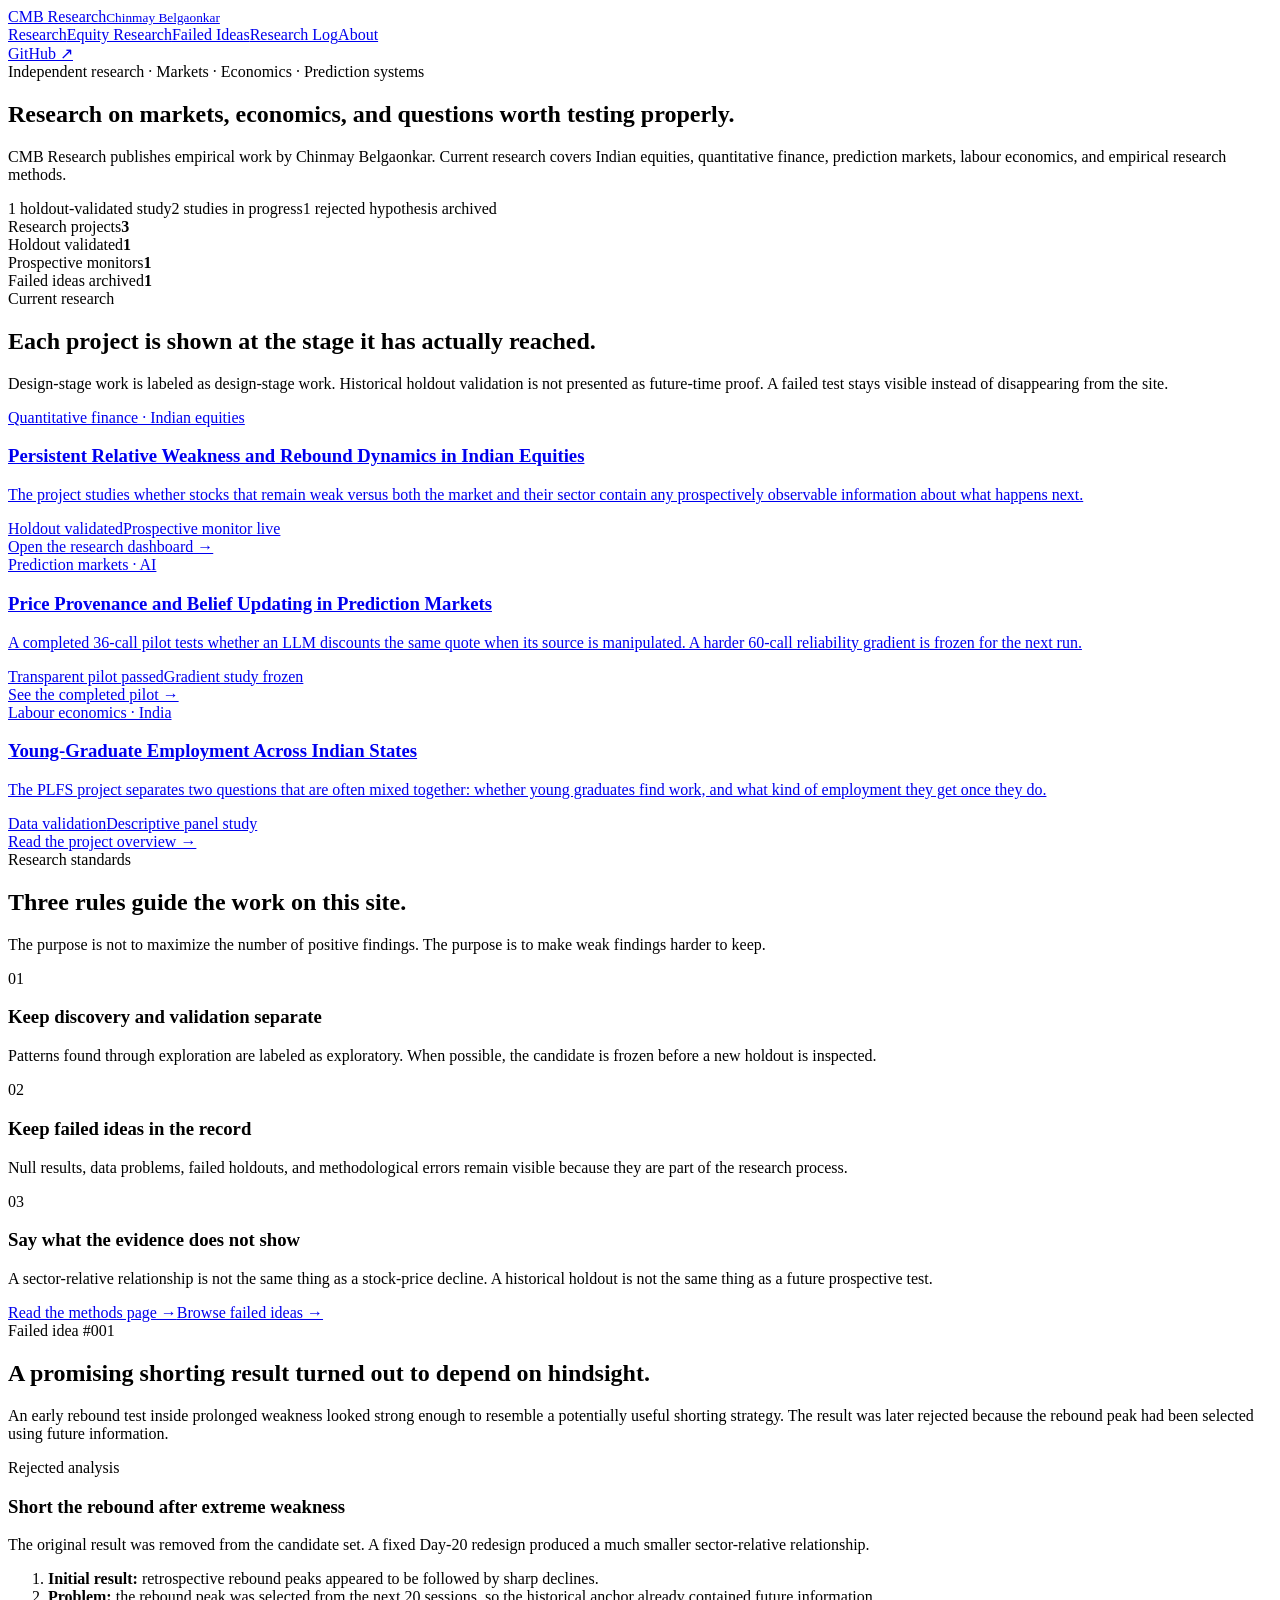
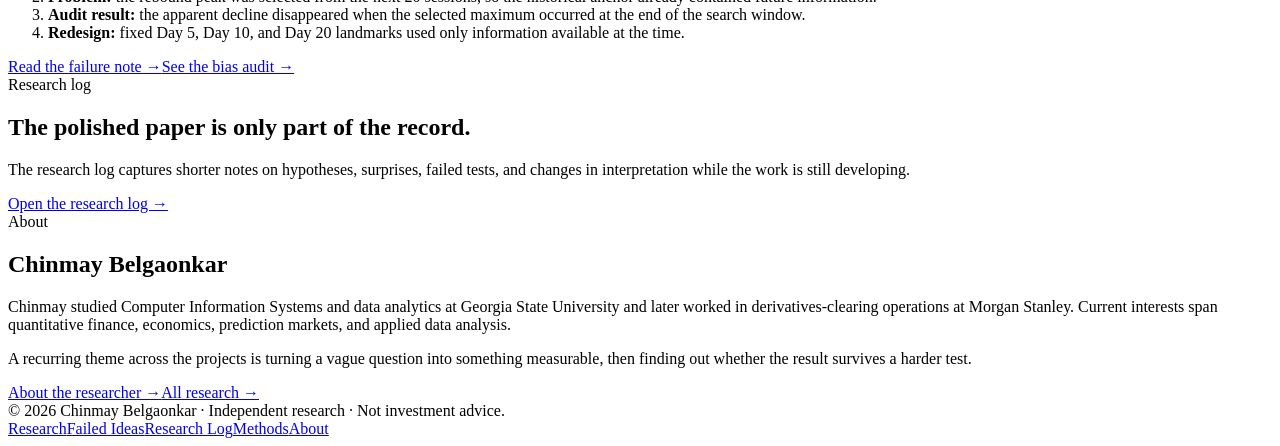
==== commit 38e8ea0b: "Publish completed prediction-market provenance pilot" ====
--- a/docs/index.html
+++ b/docs/index.html
@@ -1 +1 @@
-<!doctype html><html lang="en"><head><meta charset="utf-8"><meta name="viewport" content="width=device-width,initial-scale=1"><meta name="site-version" content="20260825-1047"><meta name="author" content="Chinmay Belgaonkar"><meta name="robots" content="index,follow,max-image-preview:large"><meta name="description" content="CMB Research by Chinmay Belgaonkar publishes independent research on Indian equities, quantitative finance, prediction markets, labour economics, PLFS data, and empirical research methods."><link rel="canonical" href="https://research.cmbtrades.trade/"><meta property="og:type" content="website"><meta property="og:title" content="CMB Research by Chinmay Belgaonkar"><meta property="og:description" content="Independent research on Indian equities, quantitative finance, prediction markets, labour economics, and research methods, with failed ideas and validation decisions kept visible."><meta property="og:url" content="https://research.cmbtrades.trade/"><meta name="twitter:card" content="summary"><meta name="twitter:title" content="CMB Research by Chinmay Belgaonkar"><meta name="twitter:description" content="Independent research across Indian equities, prediction markets, labour economics, and empirical methods."><title>CMB Research by Chinmay Belgaonkar | Markets & Economics</title><link rel="stylesheet" href="/assets/site.css?v=20260825-1047"><script defer src="/assets/freshness.js?v=20260825-1047"></script><script type="application/ld+json">{"@context":"https://schema.org","@graph":[{"@type":"Person","@id":"https://research.cmbtrades.trade/about/#chinmay-belgaonkar","name":"Chinmay Belgaonkar","url":"https://research.cmbtrades.trade/about/","jobTitle":"Independent Researcher","sameAs":["https://github.com/chinmay227","https://www.linkedin.com/in/chinmaybelgaonkar"],"knowsAbout":["Indian equity research","quantitative finance","prediction markets","labour economics","PLFS","market structure","research methods"]},{"@type":"Organization","@id":"https://research.cmbtrades.trade/#cmb-research","name":"CMB Research","url":"https://research.cmbtrades.trade/","founder":{"@id":"https://research.cmbtrades.trade/about/#chinmay-belgaonkar"},"description":"Independent empirical research on markets, economics, and prediction systems."},{"@type":"WebSite","@id":"https://research.cmbtrades.trade/#website","name":"CMB Research","url":"https://research.cmbtrades.trade/","publisher":{"@id":"https://research.cmbtrades.trade/#cmb-research"},"author":{"@id":"https://research.cmbtrades.trade/about/#chinmay-belgaonkar"},"description":"Independent research on Indian equities, quantitative finance, prediction markets, labour economics, and empirical research methods."}]}</script></head><body><header class="site-header"><div class="shell navbar"><a class="wordmark" href="/"><span>CMB Research</span><small>Chinmay Belgaonkar</small></a><nav class="navlinks"><a href="/research/">Research</a><a href="/equity-research/">Equity Research</a><a href="/failed-ideas/">Failed Ideas</a><a href="/research-log/">Research Log</a><a href="/about/">About</a></nav><a class="nav-cta" href="https://github.com/chinmay227/indian-market-internals" target="_blank" rel="noreferrer">GitHub ↗</a></div></header><main><section class="hero"><div class="shell"><div class="kicker">Independent research · Markets · Economics · Prediction systems</div><h1>Research on markets, economics, and questions worth testing properly.</h1><p>CMB Research publishes empirical work by Chinmay Belgaonkar. Current research covers Indian equities, quantitative finance, prediction markets, labour economics, and empirical research methods.</p><div class="hero-meta"><span class="tag good">1 holdout-validated study</span><span class="tag">2 studies in progress</span><span class="tag fail">1 rejected hypothesis archived</span></div></div></section><div class="shell stats"><div class="stat"><span>Research projects</span><strong>3</strong></div><div class="stat"><span>Holdout validated</span><strong>1</strong></div><div class="stat"><span>Prospective monitors</span><strong>1</strong></div><div class="stat"><span>Failed ideas archived</span><strong>1</strong></div></div><section class="section"><div class="shell"><div class="section-head"><div><div class="section-kicker">Current research</div><h2>Each project is shown at the stage it has actually reached.</h2></div><p>Design-stage work is labeled as design-stage work. Historical holdout validation is not presented as future-time proof. A failed test stays visible instead of disappearing from the site.</p></div><div class="project-grid"><a class="project-card" href="/research/equity-weakness/"><div class="domain">Quantitative finance · Indian equities</div><h3>Persistent Relative Weakness and Rebound Dynamics in Indian Equities</h3><p>The project studies whether stocks that remain weak versus both the market and their sector contain any prospectively observable information about what happens next.</p><div class="card-tags"><span class="tag good">Holdout validated</span><span class="tag">Prospective monitor live</span></div><div class="card-link">Open the research dashboard →</div></a><a class="project-card" href="/research/prediction-markets/"><div class="domain">Prediction markets · AI</div><h3>Price Provenance and Belief Updating in Prediction Markets</h3><p>The study asks whether LLM agents treat a market price differently when the price comes from informative trading versus a setting where it may have been strategically distorted.</p><div class="card-tags"><span class="tag warn">Experimental design</span><span class="tag">Pilot in progress</span></div><div class="card-link">Read the research design →</div></a><a class="project-card" href="/research/graduate-employment/"><div class="domain">Labour economics · India</div><h3>Young-Graduate Employment Across Indian States</h3><p>The PLFS project separates two questions that are often mixed together: whether young graduates find work, and what kind of employment they get once they do.</p><div class="card-tags"><span class="tag warn">Data validation</span><span class="tag">Descriptive panel study</span></div><div class="card-link">Read the project overview →</div></a></div></div></section><section class="section alt"><div class="shell"><div class="section-head"><div><div class="section-kicker">Research standards</div><h2>Three rules guide the work on this site.</h2></div><p>The purpose is not to maximize the number of positive findings. The purpose is to make weak findings harder to keep.</p></div><div class="principles"><div class="principle"><span>01</span><h3>Keep discovery and validation separate</h3><p>Patterns found through exploration are labeled as exploratory. When possible, the candidate is frozen before a new holdout is inspected.</p></div><div class="principle"><span>02</span><h3>Keep failed ideas in the record</h3><p>Null results, data problems, failed holdouts, and methodological errors remain visible because they are part of the research process.</p></div><div class="principle"><span>03</span><h3>Say what the evidence does not show</h3><p>A sector-relative relationship is not the same thing as a stock-price decline. A historical holdout is not the same thing as a future prospective test.</p></div></div><div class="inline-links"><a href="/methods/">Read the methods page →</a><a href="/failed-ideas/">Browse failed ideas →</a></div></div></section><section class="section"><div class="shell"><div class="section-head"><div><div class="section-kicker">Failed idea #001</div><h2>A promising shorting result turned out to depend on hindsight.</h2></div><p>An early rebound test inside prolonged weakness looked strong enough to resemble a potentially useful shorting strategy. The result was later rejected because the rebound peak had been selected using future information.</p></div><div class="feature-failure"><div class="failure-label"><div class="section-kicker">Rejected analysis</div><h3>Short the rebound after extreme weakness</h3><p>The original result was removed from the candidate set. A fixed Day-20 redesign produced a much smaller sector-relative relationship.</p></div><div class="failure-story"><ol><li><strong>Initial result:</strong> retrospective rebound peaks appeared to be followed by sharp declines.</li><li><strong>Problem:</strong> the rebound peak was selected from the next 20 sessions, so the historical anchor already contained future information.</li><li><strong>Audit result:</strong> the apparent decline disappeared when the selected maximum occurred at the end of the search window.</li><li><strong>Redesign:</strong> fixed Day 5, Day 10, and Day 20 landmarks used only information available at the time.</li></ol><div class="inline-links"><a href="/failed-ideas/">Read the failure note →</a><a href="/research/equity-weakness/#bias">See the bias audit →</a></div></div></div></div></section><section class="section alt"><div class="shell"><div class="section-head"><div><div class="section-kicker">Research log</div><h2>The polished paper is only part of the record.</h2></div><p>The research log captures shorter notes on hypotheses, surprises, failed tests, and changes in interpretation while the work is still developing.</p></div><div class="inline-links"><a href="/research-log/">Open the research log →</a></div></div></section><section class="section"><div class="shell about-strip"><div><div class="section-kicker">About</div><h2>Chinmay Belgaonkar</h2></div><div><p>Chinmay studied Computer Information Systems and data analytics at Georgia State University and later worked in derivatives-clearing operations at Morgan Stanley. Current interests span quantitative finance, economics, prediction markets, and applied data analysis.</p><p>A recurring theme across the projects is turning a vague question into something measurable, then finding out whether the result survives a harder test.</p><div class="inline-links"><a href="/about/">About the researcher →</a><a href="/research/">All research →</a></div></div></div></section></main><footer class="footer"><div class="shell footer-row"><div>© 2026 Chinmay Belgaonkar · Independent research · Not investment advice.</div><div class="footer-nav"><a href="/research/">Research</a><a href="/failed-ideas/">Failed Ideas</a><a href="/research-log/">Research Log</a><a href="/methods/">Methods</a><a href="/about/">About</a></div></div></footer></body></html>+<!doctype html><html lang="en"><head><meta charset="utf-8"><meta name="viewport" content="width=device-width,initial-scale=1"><meta name="site-version" content="20260902-1"><meta name="author" content="Chinmay Belgaonkar"><meta name="robots" content="index,follow,max-image-preview:large"><meta name="description" content="CMB Research by Chinmay Belgaonkar publishes independent research on Indian equities, quantitative finance, prediction markets, labour economics, PLFS data, and empirical research methods."><link rel="canonical" href="https://research.cmbtrades.trade/"><link rel="icon" type="image/svg+xml" href="/assets/favicon.svg?v=20260902-1"><link rel="alternate icon" href="/favicon.ico?v=20260902-1"><meta name="theme-color" content="#f3f3f0"><meta property="og:type" content="website"><meta property="og:title" content="CMB Research by Chinmay Belgaonkar"><meta property="og:description" content="Independent research on Indian equities, quantitative finance, prediction markets, labour economics, and research methods, with failed ideas and validation decisions kept visible."><meta property="og:url" content="https://research.cmbtrades.trade/"><meta name="twitter:card" content="summary"><meta name="twitter:title" content="CMB Research by Chinmay Belgaonkar"><meta name="twitter:description" content="Independent research across Indian equities, prediction markets, labour economics, and empirical methods."><title>CMB Research by Chinmay Belgaonkar | Markets & Economics</title><link rel="stylesheet" href="/assets/site.css?v=20260825-1100"><script defer src="/assets/freshness.js?v=20260825-1100"></script><script type="application/ld+json">{"@context":"https://schema.org","@graph":[{"@type":"Person","@id":"https://research.cmbtrades.trade/about/#chinmay-belgaonkar","name":"Chinmay Belgaonkar","url":"https://research.cmbtrades.trade/about/","jobTitle":"Independent Researcher","sameAs":["https://github.com/chinmay227","https://www.linkedin.com/in/chinmaybelgaonkar"],"knowsAbout":["Indian equity research","quantitative finance","prediction markets","labour economics","PLFS","market structure","research methods"]},{"@type":"Organization","@id":"https://research.cmbtrades.trade/#cmb-research","name":"CMB Research","url":"https://research.cmbtrades.trade/","founder":{"@id":"https://research.cmbtrades.trade/about/#chinmay-belgaonkar"},"description":"Independent empirical research on markets, economics, and prediction systems."},{"@type":"WebSite","@id":"https://research.cmbtrades.trade/#website","name":"CMB Research","url":"https://research.cmbtrades.trade/","publisher":{"@id":"https://research.cmbtrades.trade/#cmb-research"},"author":{"@id":"https://research.cmbtrades.trade/about/#chinmay-belgaonkar"},"description":"Independent research on Indian equities, quantitative finance, prediction markets, labour economics, and empirical research methods."}]}</script></head><body><header class="site-header"><div class="shell navbar"><a class="wordmark" href="/"><span>CMB Research</span><small>Chinmay Belgaonkar</small></a><nav class="navlinks"><a href="/research/">Research</a><a href="/equity-research/">Equity Research</a><a href="/failed-ideas/">Failed Ideas</a><a href="/research-log/">Research Log</a><a href="/about/">About</a></nav><a class="nav-cta" href="https://github.com/chinmay227/indian-market-internals" target="_blank" rel="noreferrer">GitHub ↗</a></div></header><main><section class="hero"><div class="shell"><div class="kicker">Independent research · Markets · Economics · Prediction systems</div><h1>Research on markets, economics, and questions worth testing properly.</h1><p>CMB Research publishes empirical work by Chinmay Belgaonkar. Current research covers Indian equities, quantitative finance, prediction markets, labour economics, and empirical research methods.</p><div class="hero-meta"><span class="tag good">1 holdout-validated study</span><span class="tag">2 studies in progress</span><span class="tag fail">1 rejected hypothesis archived</span></div></div></section><div class="shell stats"><div class="stat"><span>Research projects</span><strong>3</strong></div><div class="stat"><span>Holdout validated</span><strong>1</strong></div><div class="stat"><span>Prospective monitors</span><strong>1</strong></div><div class="stat"><span>Failed ideas archived</span><strong>1</strong></div></div><section class="section"><div class="shell"><div class="section-head"><div><div class="section-kicker">Current research</div><h2>Each project is shown at the stage it has actually reached.</h2></div><p>Design-stage work is labeled as design-stage work. Historical holdout validation is not presented as future-time proof. A failed test stays visible instead of disappearing from the site.</p></div><div class="project-grid"><a class="project-card" href="/research/equity-weakness/"><div class="domain">Quantitative finance · Indian equities</div><h3>Persistent Relative Weakness and Rebound Dynamics in Indian Equities</h3><p>The project studies whether stocks that remain weak versus both the market and their sector contain any prospectively observable information about what happens next.</p><div class="card-tags"><span class="tag good">Holdout validated</span><span class="tag">Prospective monitor live</span></div><div class="card-link">Open the research dashboard →</div></a><a class="project-card" href="/research/prediction-markets/"><div class="domain">Prediction markets · AI</div><h3>Price Provenance and Belief Updating in Prediction Markets</h3><p>A completed 36-call pilot tests whether an LLM discounts the same quote when its source is manipulated. A harder 60-call reliability gradient is frozen for the next run.</p><div class="card-tags"><span class="tag good">Transparent pilot passed</span><span class="tag">Gradient study frozen</span></div><div class="card-link">See the completed pilot →</div></a><a class="project-card" href="/research/graduate-employment/"><div class="domain">Labour economics · India</div><h3>Young-Graduate Employment Across Indian States</h3><p>The PLFS project separates two questions that are often mixed together: whether young graduates find work, and what kind of employment they get once they do.</p><div class="card-tags"><span class="tag warn">Data validation</span><span class="tag">Descriptive panel study</span></div><div class="card-link">Read the project overview →</div></a></div></div></section><section class="section alt"><div class="shell"><div class="section-head"><div><div class="section-kicker">Research standards</div><h2>Three rules guide the work on this site.</h2></div><p>The purpose is not to maximize the number of positive findings. The purpose is to make weak findings harder to keep.</p></div><div class="principles"><div class="principle"><span>01</span><h3>Keep discovery and validation separate</h3><p>Patterns found through exploration are labeled as exploratory. When possible, the candidate is frozen before a new holdout is inspected.</p></div><div class="principle"><span>02</span><h3>Keep failed ideas in the record</h3><p>Null results, data problems, failed holdouts, and methodological errors remain visible because they are part of the research process.</p></div><div class="principle"><span>03</span><h3>Say what the evidence does not show</h3><p>A sector-relative relationship is not the same thing as a stock-price decline. A historical holdout is not the same thing as a future prospective test.</p></div></div><div class="inline-links"><a href="/methods/">Read the methods page →</a><a href="/failed-ideas/">Browse failed ideas →</a></div></div></section><section class="section"><div class="shell"><div class="section-head"><div><div class="section-kicker">Failed idea #001</div><h2>A promising shorting result turned out to depend on hindsight.</h2></div><p>An early rebound test inside prolonged weakness looked strong enough to resemble a potentially useful shorting strategy. The result was later rejected because the rebound peak had been selected using future information.</p></div><div class="feature-failure"><div class="failure-label"><div class="section-kicker">Rejected analysis</div><h3>Short the rebound after extreme weakness</h3><p>The original result was removed from the candidate set. A fixed Day-20 redesign produced a much smaller sector-relative relationship.</p></div><div class="failure-story"><ol><li><strong>Initial result:</strong> retrospective rebound peaks appeared to be followed by sharp declines.</li><li><strong>Problem:</strong> the rebound peak was selected from the next 20 sessions, so the historical anchor already contained future information.</li><li><strong>Audit result:</strong> the apparent decline disappeared when the selected maximum occurred at the end of the search window.</li><li><strong>Redesign:</strong> fixed Day 5, Day 10, and Day 20 landmarks used only information available at the time.</li></ol><div class="inline-links"><a href="/failed-ideas/">Read the failure note →</a><a href="/research/equity-weakness/#bias">See the bias audit →</a></div></div></div></div></section><section class="section alt"><div class="shell"><div class="section-head"><div><div class="section-kicker">Research log</div><h2>The polished paper is only part of the record.</h2></div><p>The research log captures shorter notes on hypotheses, surprises, failed tests, and changes in interpretation while the work is still developing.</p></div><div class="inline-links"><a href="/research-log/">Open the research log →</a></div></div></section><section class="section"><div class="shell about-strip"><div><div class="section-kicker">About</div><h2>Chinmay Belgaonkar</h2></div><div><p>Chinmay studied Computer Information Systems and data analytics at Georgia State University and later worked in derivatives-clearing operations at Morgan Stanley. Current interests span quantitative finance, economics, prediction markets, and applied data analysis.</p><p>A recurring theme across the projects is turning a vague question into something measurable, then finding out whether the result survives a harder test.</p><div class="inline-links"><a href="/about/">About the researcher →</a><a href="/research/">All research →</a></div></div></div></section></main><footer class="footer"><div class="shell footer-row"><div>© 2026 Chinmay Belgaonkar · Independent research · Not investment advice.</div><div class="footer-nav"><a href="/research/">Research</a><a href="/failed-ideas/">Failed Ideas</a><a href="/research-log/">Research Log</a><a href="/methods/">Methods</a><a href="/about/">About</a></div></div></footer></body></html>
